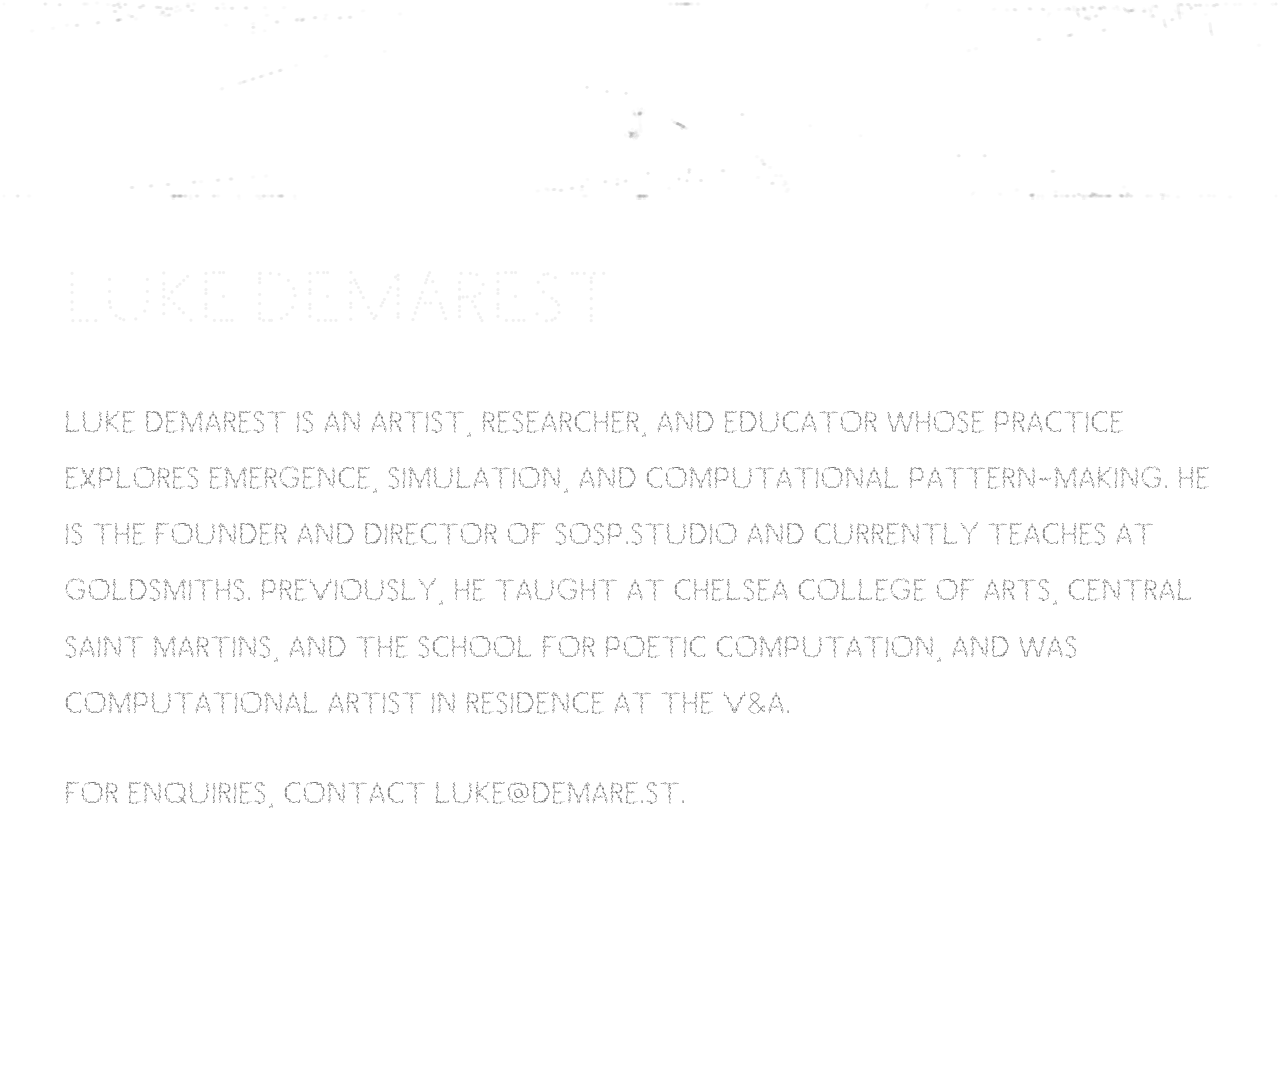
==== index.html @ 3746dfd0 "remove footer" ====
<!DOCTYPE html>
<html lang="en-GB">
  <head>
    <title>Luke Demarest</title>
    <style>
    @font-face {
      font-family: parasitype;
      src: url(./fonts/parasitype/parasitype-light.otf);
    }
    @font-face {
      font-family: haslea;
      src: url(./fonts/haslea/haslea-plain.otf);
    }
    body, html, canvas{
      margin: 0;
      padding: 0;
      font-variant-ligatures: discretionary-ligatures; 
    }
    ::-webkit-scrollbar {
      display: none;
    }
    html {
      scrollbar-width: none;
    }
    body {
      width: 100%;
      font-family: parasitype;
      padding-bottom: 10em;
      color: #666;
      overflow-y: scroll;
      scrollbar-width: none;
      -ms-overflow-style: none;
    }
    body::-webkit-scrollbar {
      display: none;
    }
    canvas{
      margin:auto;
      display:block;
      width: 100%;
    }
    main{
      margin: auto;
      max-width: 73rem;
      padding: 4rem;
      padding-top:0;
    }
    h1 {
      font-size:5rem;
      font-variant-ligatures: discretionary-ligatures; 
      font-weight: normal;
      color: rgba(240,240,240,255);
    }
    p {
      font-family: "haslea", sans-serif;
      font-size: 2.125rem;
      line-height: 1.65;
    }
    a, a:visited {
      color: inherit;
      text-decoration: none;
    }
    a:hover, a:focus {
      text-decoration: none;
    }
    a:active {
      color: inherit;
    }
    </style>
    <script Content-type="application/javascript" src="./js/lib/p5.js"></script>
    <script Content-type="application/javascript" src="./js/Particle.js"></script>
    <script Content-type="application/javascript" src="./js/sketch.js"></script>
  </head>
  <body>
    <div id="canvasParent"></div>
    <main>
      <h1>Luke Demarest</h1>
      <p>
        Luke Demarest is an artist, researcher, and educator 
        whose practice explores 
        emergence, simulation, and computational pattern-making.
        He is the founder and director of 
        <a href="https://sosp.studio">sosp.studio</a>
        and currently teaches at Goldsmiths. 
        Previously, he taught at Chelsea College of Arts, 
        Central Saint Martins, and the School for Poetic Computation, 
        and was Computational Artist in Residence at the V&A. 
      </p>
      <p>
        For enquiries, contact 
        <a href="mailto:luke@demare.st">luke@demare.st</a>.
      </p>
    </main>
  </body>
</html>
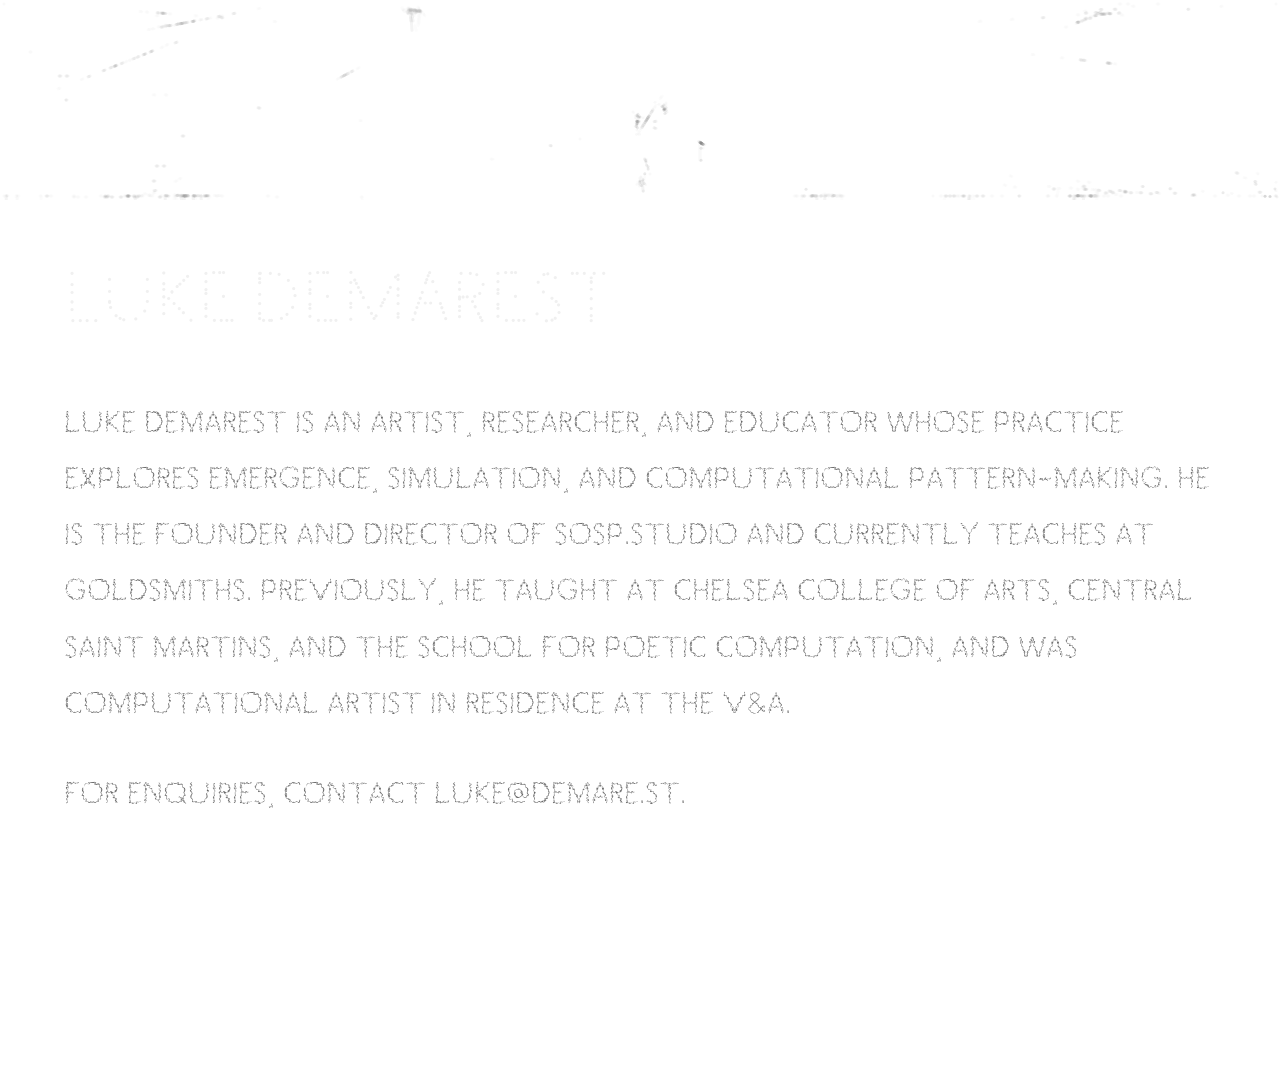
==== commit 4a7a36f6: "remove particles" ====
--- a/index.html
+++ b/index.html
@@ -68,7 +68,6 @@
     }
     </style>
     <script Content-type="application/javascript" src="./js/lib/p5.js"></script>
-    <script Content-type="application/javascript" src="./js/Particle.js"></script>
     <script Content-type="application/javascript" src="./js/sketch.js"></script>
   </head>
   <body>
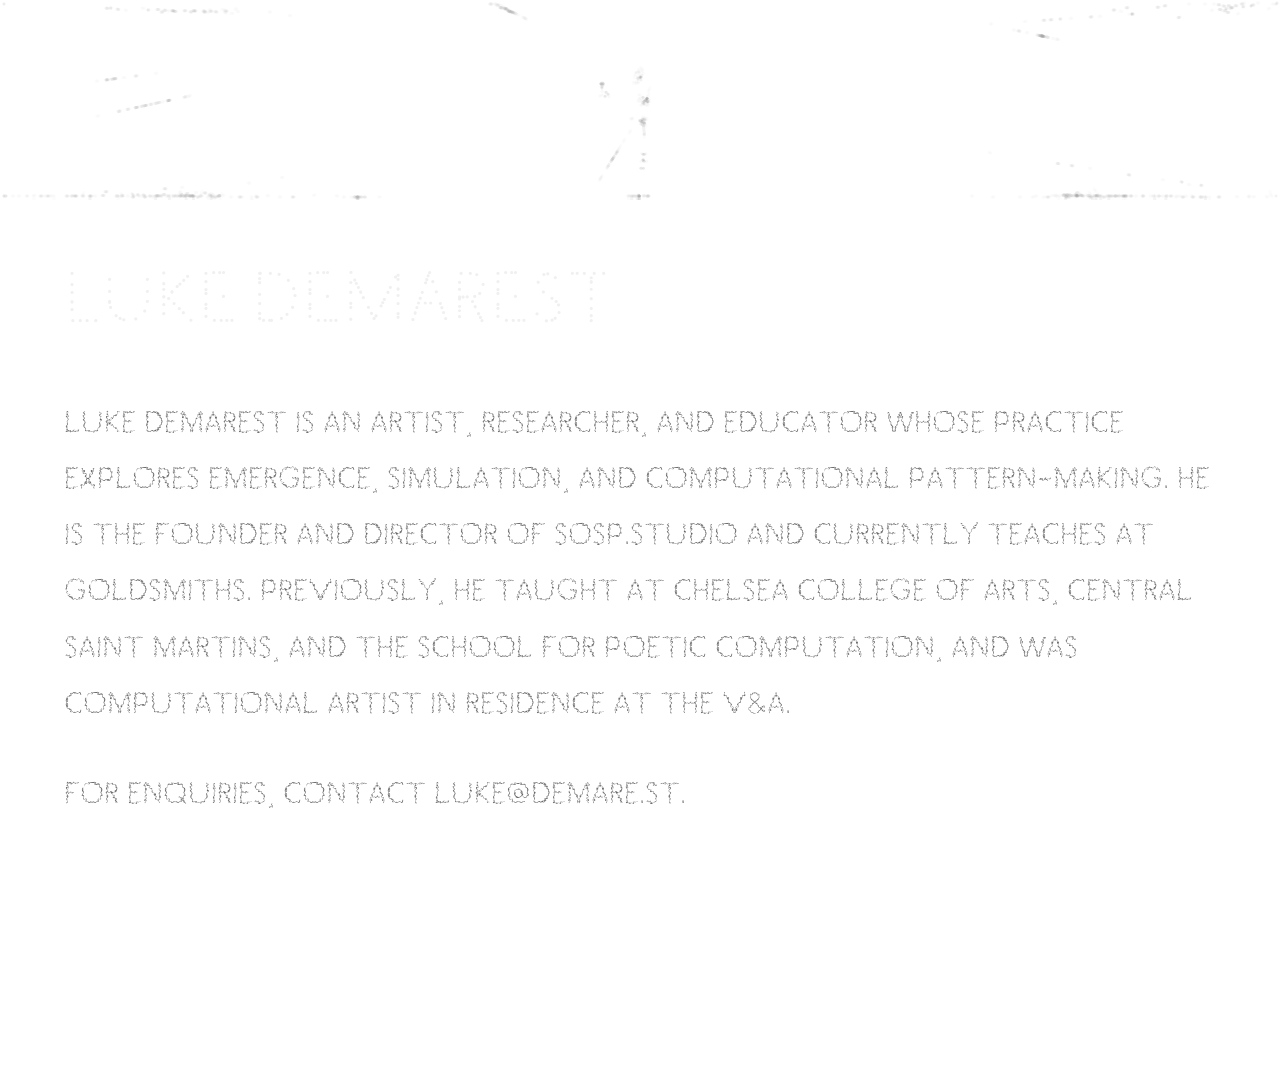
==== commit 881335cf: "link opens in new tab" ====
--- a/index.html
+++ b/index.html
@@ -79,7 +79,7 @@
         whose practice explores 
         emergence, simulation, and computational pattern-making.
         He is the founder and director of 
-        <a href="https://sosp.studio">sosp.studio</a>
+        <a href="https://sosp.studio" target="_blank" rel="noopener noreferrer">sosp.studio</a>
         and currently teaches at Goldsmiths. 
         Previously, he taught at Chelsea College of Arts, 
         Central Saint Martins, and the School for Poetic Computation, 
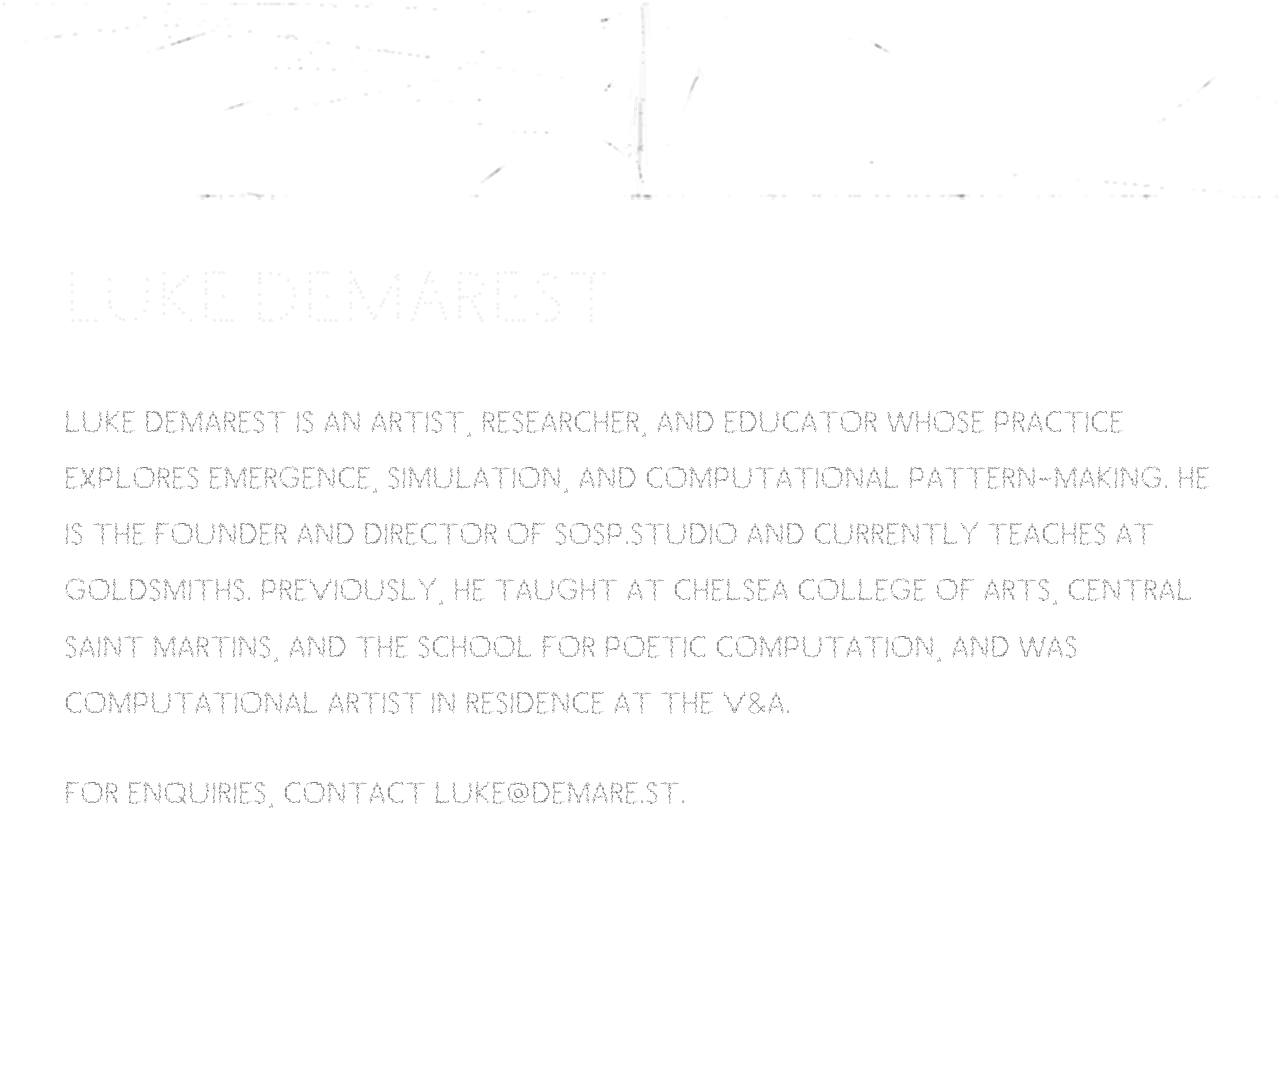
==== commit 1d179167: "canvas height standard" ====
--- a/index.html
+++ b/index.html
@@ -38,6 +38,9 @@
       margin:auto;
       display:block;
       width: 100%;
+    }
+    #canvasParent{
+      height:200px;
     }
     main{
       margin: auto;
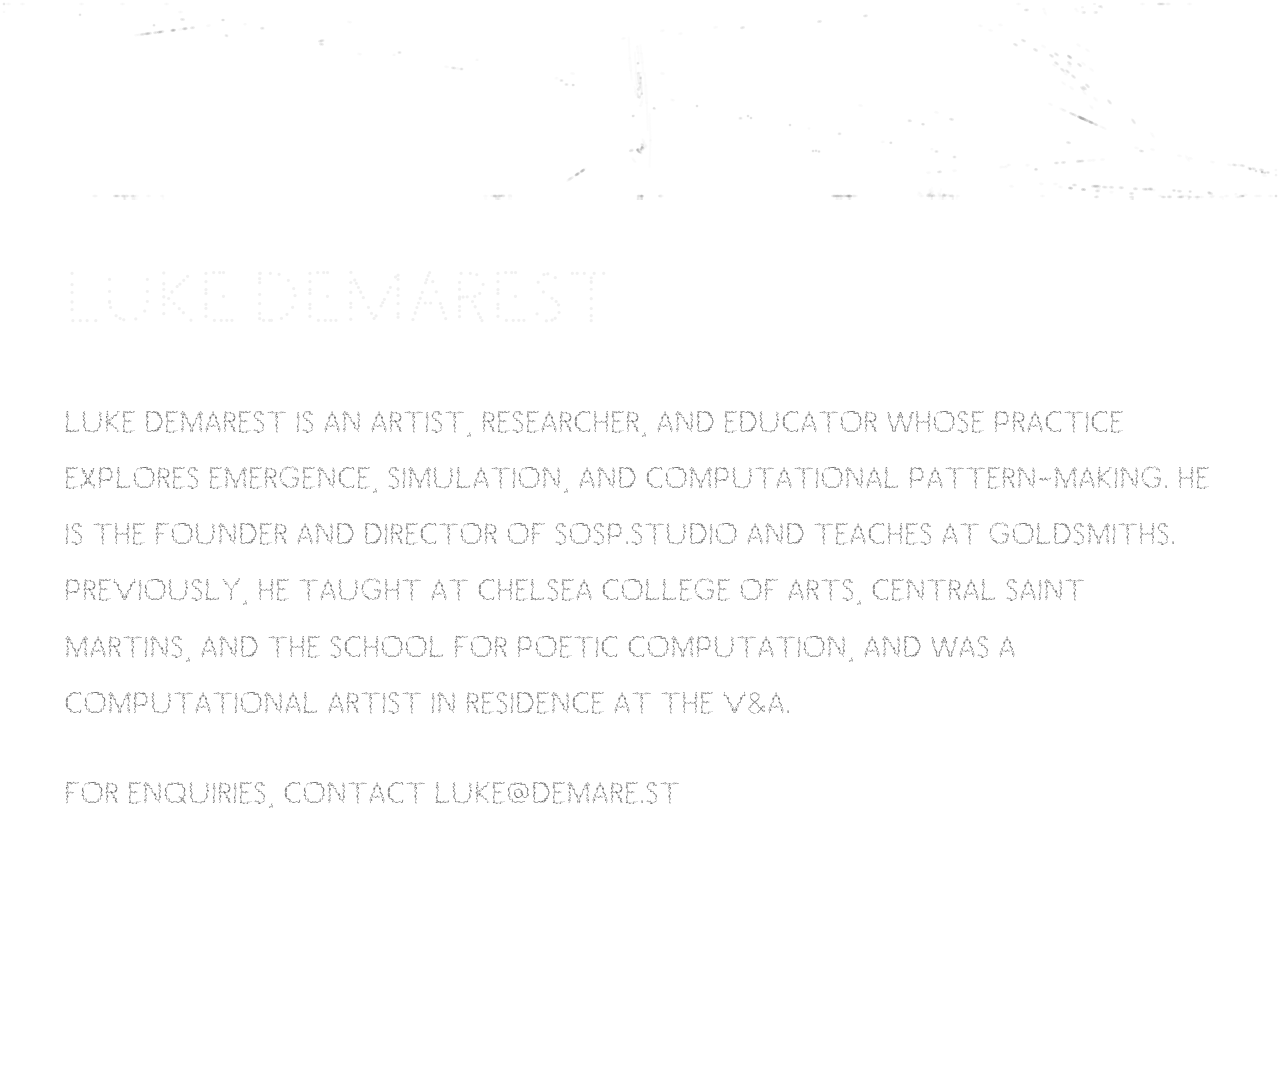
==== commit 0d29c85b: "updates intro text" ====
--- a/index.html
+++ b/index.html
@@ -83,14 +83,14 @@
         emergence, simulation, and computational pattern-making.
         He is the founder and director of 
         <a href="https://sosp.studio" target="_blank" rel="noopener noreferrer">sosp.studio</a>
-        and currently teaches at Goldsmiths. 
+        and teaches at Goldsmiths. 
         Previously, he taught at Chelsea College of Arts, 
         Central Saint Martins, and the School for Poetic Computation, 
-        and was Computational Artist in Residence at the V&A. 
+        and was a Computational Artist in Residence at the V&A. 
       </p>
       <p>
         For enquiries, contact 
-        <a href="mailto:luke@demare.st">luke@demare.st</a>.
+        <a href="mailto:luke@demare.st">luke@demare.st</a>
       </p>
     </main>
   </body>
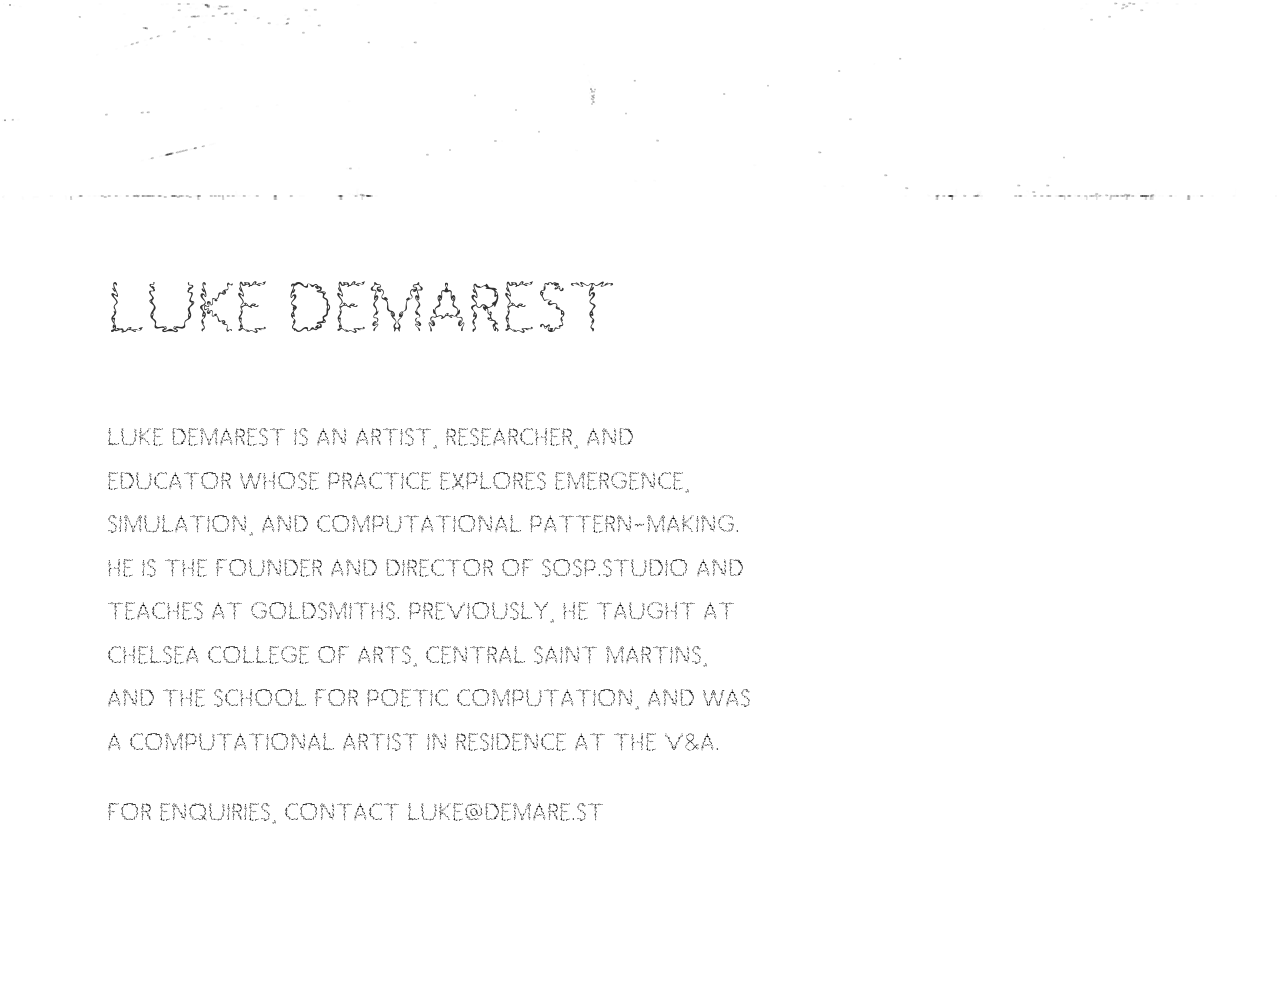
==== commit 451e54eb: "adds responsive css" ====
--- a/index.html
+++ b/index.html
@@ -1,74 +1,201 @@
 <!DOCTYPE html>
 <html lang="en-GB">
   <head>
+    <meta charset="UTF-8">
+    <meta name="viewport" content="width=device-width, initial-scale=1.0">
     <title>Luke Demarest</title>
+
     <style>
     @font-face {
       font-family: parasitype;
-      src: url(./fonts/parasitype/parasitype-light.otf);
+      src: url(./fonts/haslea/haslea-plain.otf);
+      <!-- src: url(./fonts/parasitype/parasitype-light.otf); -->
     }
     @font-face {
       font-family: haslea;
       src: url(./fonts/haslea/haslea-plain.otf);
     }
-    body, html, canvas{
-      margin: 0;
-      padding: 0;
-      font-variant-ligatures: discretionary-ligatures; 
-    }
-    ::-webkit-scrollbar {
-      display: none;
-    }
-    html {
-      scrollbar-width: none;
-    }
-    body {
-      width: 100%;
-      font-family: parasitype;
-      padding-bottom: 10em;
-      color: #666;
-      overflow-y: scroll;
-      scrollbar-width: none;
-      -ms-overflow-style: none;
-    }
-    body::-webkit-scrollbar {
-      display: none;
-    }
-    canvas{
-      margin:auto;
-      display:block;
-      width: 100%;
-    }
-    #canvasParent{
-      height:200px;
-    }
-    main{
-      margin: auto;
-      max-width: 73rem;
-      padding: 4rem;
-      padding-top:0;
-    }
-    h1 {
-      font-size:5rem;
-      font-variant-ligatures: discretionary-ligatures; 
-      font-weight: normal;
-      color: rgba(240,240,240,255);
-    }
-    p {
-      font-family: "haslea", sans-serif;
-      font-size: 2.125rem;
-      line-height: 1.65;
-    }
-    a, a:visited {
-      color: inherit;
-      text-decoration: none;
-    }
-    a:hover, a:focus {
-      text-decoration: none;
-    }
-    a:active {
-      color: inherit;
-    }
+      :root {
+        --page-width: 73rem;
+        --page-padding: clamp(1.5rem, 4vw, 4rem);
+        --text-colour: #666;
+        --heading-colour: #323232;
+        --gap: clamp(2rem, 4vw, 4rem);
+      }
+
+      *,
+      *::before,
+      *::after {
+        box-sizing: border-box;
+      }
+
+      html {
+        scrollbar-width: none;
+      }
+
+      html,
+      body {
+        margin: 0;
+        padding: 0;
+      }
+
+      body {
+        width: 100%;
+        min-height: 100vh;
+        padding-bottom: clamp(5rem, 10vw, 10rem);
+        overflow-y: scroll;
+        color: var(--text-colour);
+        background: #fff;
+        font-family: parasitype;
+        scrollbar-width: none;
+        -ms-overflow-style: none;
+      }
+
+      body::-webkit-scrollbar,
+      ::-webkit-scrollbar {
+        display: none;
+      }
+
+      canvas {
+        display: block;
+        width: 100%;
+        margin: auto;
+        min-height:200px;
+      }
+
+      #canvasParent {
+        <!-- height: clamp(120px, 18vw, 220px); -->
+        min-height:200px;
+      }
+
+      main {
+        width: min(100%, var(--page-width));
+        margin: 0 auto;
+        padding: 0 var(--page-padding);
+        color: black;
+      }
+
+      h1,
+      h2,
+      p {
+        margin-top: 0;
+        font-variant-ligatures: discretionary-ligatures; 
+      }
+
+      h1 {
+        margin-top: clamp(2rem, 5vw, 4rem);
+        margin-bottom: clamp(2rem, 5vw, 4rem);
+        color: var(--heading-colour);
+        font-size: clamp(3rem, 7.2vw, 5rem);
+        font-weight: normal;
+        <!-- line-height: 1.0; -->
+        font-family: arthemys;
+        letter-spacing: -0.02em;
+        font-variant-ligatures: discretionary-ligatures;
+        text-rendering: optimizeLegibility;
+      }
+
+      h1,
+      h1 * {
+        font-variant-ligatures: discretionary-ligatures;
+        font-feature-settings: "dlig" 1;
+      }
+
+      p {
+        max-width: 38ch;
+        font-family: "haslea", sans-serif;
+        font-size: clamp(1.2rem, 2.2vw, 1.7rem);
+        line-height: 1.6;
+      }
+
+      a,
+      a:visited,
+      a:active {
+        color: inherit;
+        text-decoration: none;
+      }
+
+      a:focus-visible {
+        outline: 1px solid currentColor;
+        outline-offset: 0.3rem;
+      }
+
+      .intro {
+        margin-bottom: clamp(6rem, 12vw, 11rem);
+      }
+
+      .intro p:last-child {
+        margin-bottom: 0;
+      }
+
+      .contact a {
+        border-bottom: 1px solid currentColor;
+      }
+
+      .projects {
+        display: grid;
+        grid-template-columns: repeat(3, minmax(0, 1fr));
+        gap: clamp(3rem, 6vw, 6rem) var(--gap);
+      }
+
+      .project {
+        display: block;
+      }
+
+      .project-image {
+        width: 100%;
+        aspect-ratio: 4 / 3;
+        object-fit: cover;
+        display: block;
+      }
+
+      .project h2 {
+        margin: 1rem 0 0.35rem;
+        color: var(--heading-colour);
+        font-size: clamp(1.35rem, 1.45vw, 1.8rem);
+        font-weight: normal;
+        line-height: 1.05;
+      }
+
+      .project p {
+        max-width: none;
+        margin-bottom: 0;
+        font-size: clamp(0.95rem, 1.2vw, 1.1rem);
+        line-height: 1.45;
+      }
+
+      @media (hover: hover) {
+        .project-image {
+          transition: opacity 160ms ease;
+        }
+
+        .project:hover .project-image {
+          opacity: 0.82;
+        }
+      }
+
+      @media (max-width: 900px) {
+        .projects {
+          grid-template-columns: repeat(2, minmax(0, 1fr));
+        }
+      }
+
+      @media (max-width: 620px) {
+        h1 {
+          font-size: clamp(2.8rem, 15vw, 4rem);
+          font-size: clamp(2.8rem, 12vw, 4rem);
+        }
+
+        p {
+          font-size: clamp(1.05rem, 5vw, 1.35rem);
+          line-height: 1.55;
+        }
+
+        .projects {
+          grid-template-columns: 1fr;
+        }
+      }
+
     </style>
     <script Content-type="application/javascript" src="./js/lib/p5.js"></script>
     <script Content-type="application/javascript" src="./js/sketch.js"></script>
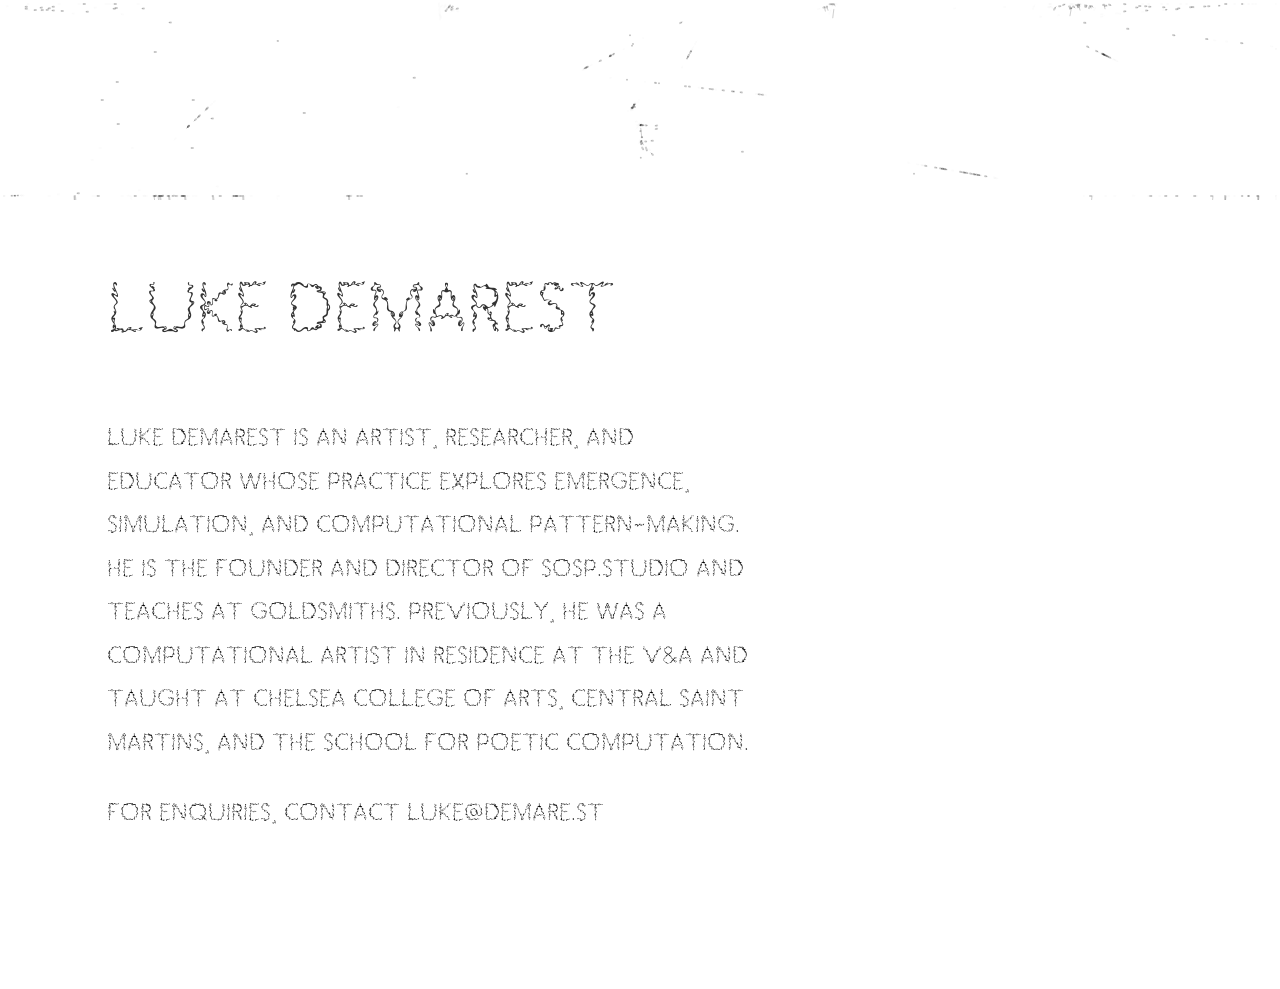
==== commit 6ad7a40b: "updates intro text" ====
--- a/index.html
+++ b/index.html
@@ -211,9 +211,9 @@
         He is the founder and director of 
         <a href="https://sosp.studio" target="_blank" rel="noopener noreferrer">sosp.studio</a>
         and teaches at Goldsmiths. 
-        Previously, he taught at Chelsea College of Arts, 
-        Central Saint Martins, and the School for Poetic Computation, 
-        and was a Computational Artist in Residence at the V&A. 
+        Previously, he was a Computational Artist in Residence at the V&A 
+        and taught at Chelsea College of Arts, 
+        Central Saint Martins, and the School for Poetic Computation. 
       </p>
       <p>
         For enquiries, contact 
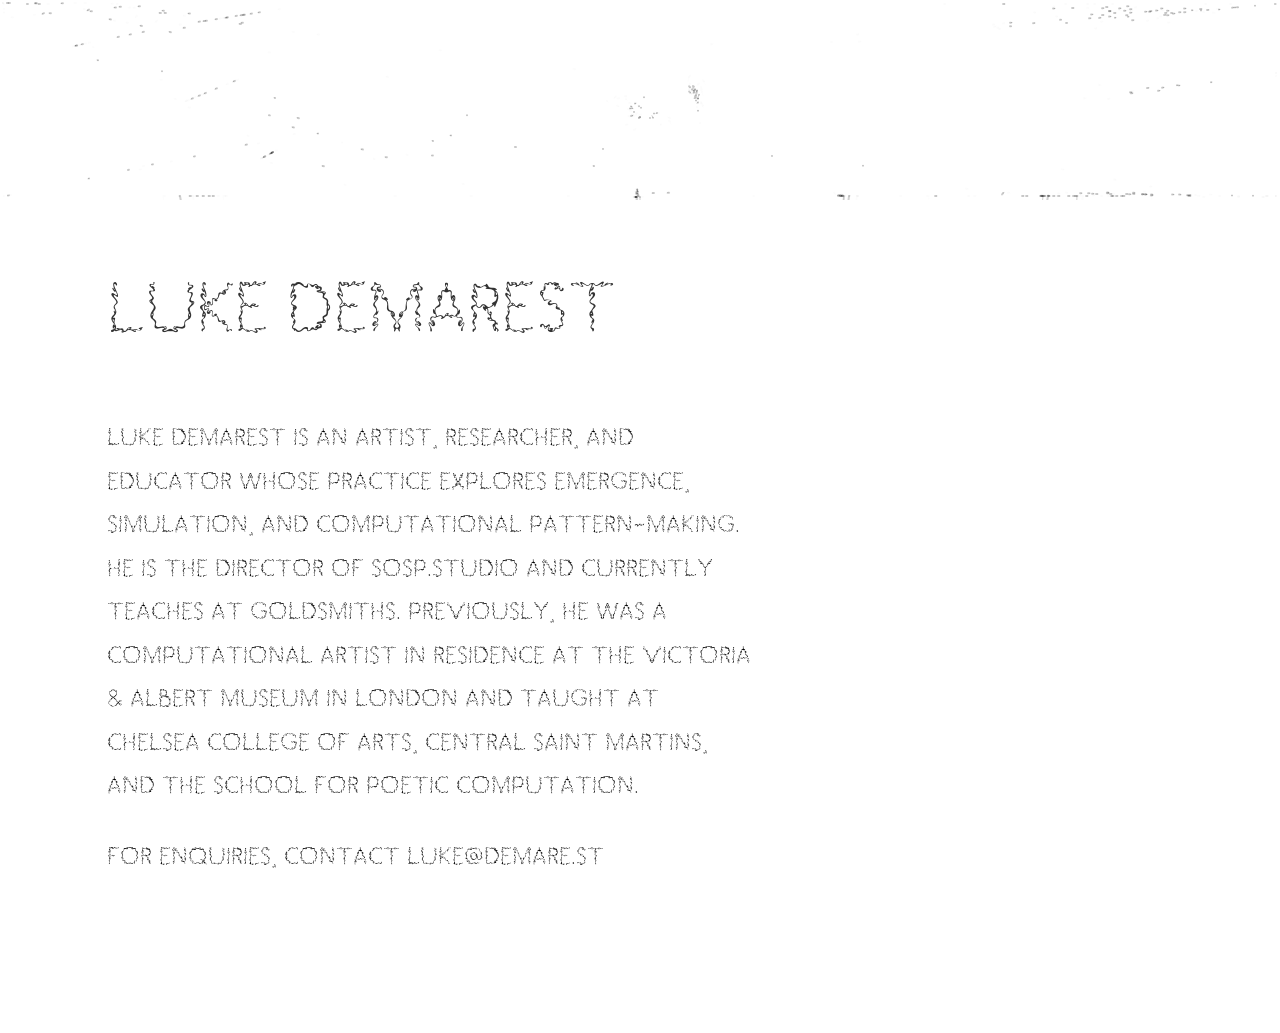
==== commit bd1e3303: "update bio line" ====
--- a/index.html
+++ b/index.html
@@ -208,10 +208,10 @@
         Luke Demarest is an artist, researcher, and educator 
         whose practice explores 
         emergence, simulation, and computational pattern-making.
-        He is the founder and director of 
+        He is the director of 
         <a href="https://sosp.studio" target="_blank" rel="noopener noreferrer">sosp.studio</a>
-        and teaches at Goldsmiths. 
-        Previously, he was a Computational Artist in Residence at the V&A 
+        and currently teaches at Goldsmiths. 
+        Previously, he was a Computational Artist in Residence at the Victoria & Albert Museum in London 
         and taught at Chelsea College of Arts, 
         Central Saint Martins, and the School for Poetic Computation. 
       </p>
